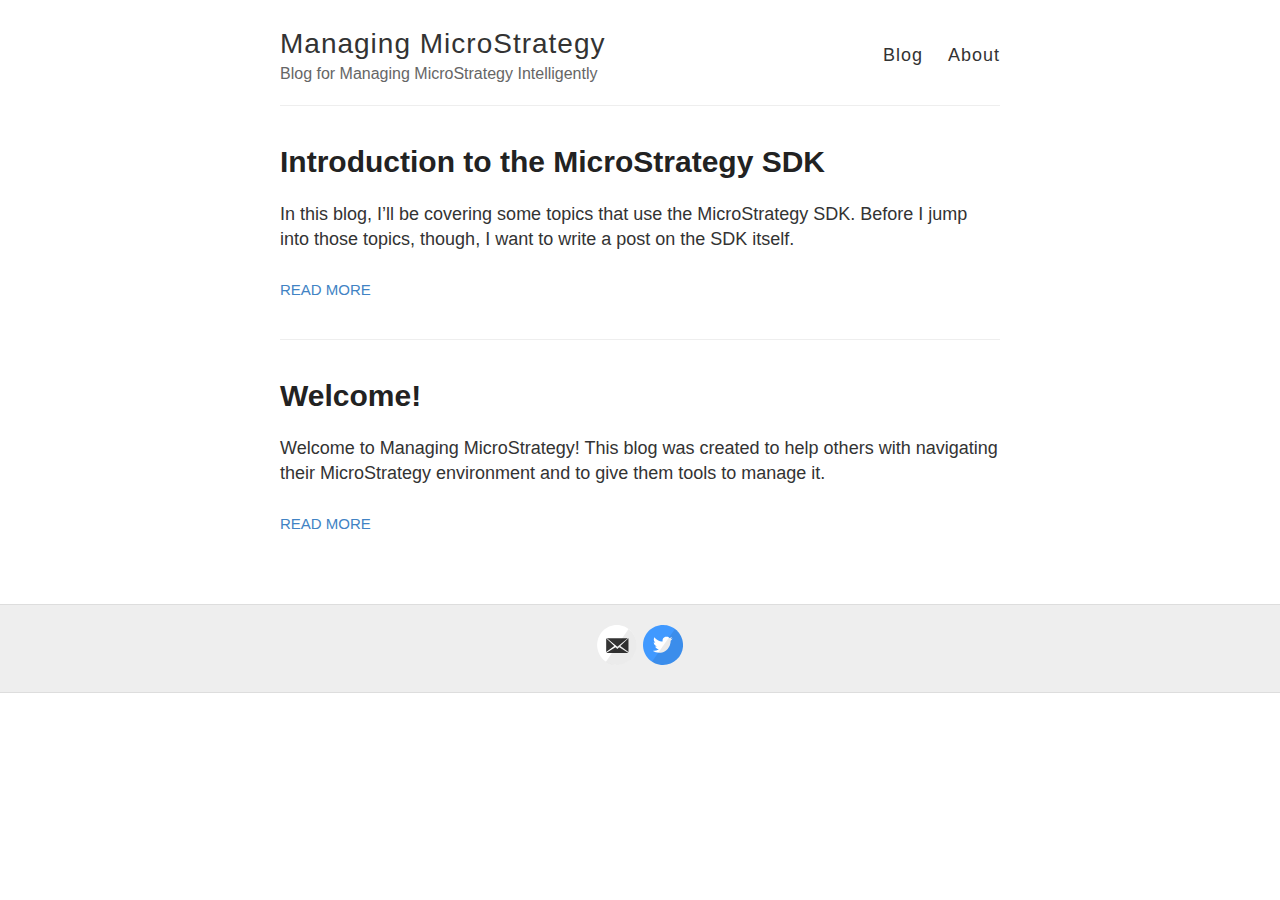
==== index.html @ 946e6728 "Deploy from Forestry.io" ====
<!DOCTYPE html>
<html>
  <head>
    <title>Managing MicroStrategy – Blog for Managing MicroStrategy Intelligently</title>

        <meta charset="utf-8" />
    <meta content='text/html; charset=utf-8' http-equiv='Content-Type'>
    <meta http-equiv='X-UA-Compatible' content='IE=edge'>
    <meta name='viewport' content='width=device-width, initial-scale=1.0, maximum-scale=1.0'>

    
    <meta name="description" content="Blog for Managing MicroStrategy Intelligently">
    <meta property="og:description" content="Blog for Managing MicroStrategy Intelligently" />
    
    <meta name="author" content="Managing MicroStrategy" />

    

    <!--[if lt IE 9]>
      <script src="http://html5shiv.googlecode.com/svn/trunk/html5.js"></script>
    <![endif]-->

    <link rel="stylesheet" type="text/css" href="/style.css" />
    <link rel="alternate" type="application/rss+xml" title="Managing MicroStrategy - Blog for Managing MicroStrategy Intelligently" href="/feed.xml" />

    <!-- Created with Jekyll Now - http://github.com/barryclark/jekyll-now -->
  </head>

  <body>
    <div class="wrapper-masthead">
      <div class="container">
        <header class="masthead clearfix">
          <!-- <a href="/" class="site-avatar"><img src="" /></a> -->

          <div class="site-info">
            <h1 class="site-name"><a href="/">Managing MicroStrategy</a></h1>
            <p class="site-description">Blog for Managing MicroStrategy Intelligently</p>
          </div>

          <nav>
            <a href="/">Blog</a>
            <a href="/about">About</a>
          </nav>
        </header>
      </div>
    </div>

    <div id="main" role="main" class="container">
      <div class="posts">
  
    <article class="post">

      <h1><a href="/introduction-to-the-microstrategy-sdk/">Introduction to the MicroStrategy SDK</a></h1>

      <div class="entry">
        <p>In this blog, I’ll be covering some topics that use the MicroStrategy SDK. Before I jump into those topics, though, I want to write a post on the SDK itself.</p>


      </div>

      <a href="/introduction-to-the-microstrategy-sdk/" class="read-more">Read More</a>
    </article>
  
    <article class="post">

      <h1><a href="/Welcome/">Welcome!</a></h1>

      <div class="entry">
        <p>Welcome to Managing MicroStrategy! This blog was created to help others with navigating their MicroStrategy environment and to give them tools to manage it.</p>


      </div>

      <a href="/Welcome/" class="read-more">Read More</a>
    </article>
  
</div>
    </div>

    <div class="wrapper-footer">
      <div class="container">
        <footer class="footer">
          
<a href="mailto:hello@managingmicrostrategy.com"><i class="svg-icon email"></i></a>







<a href="https://www.twitter.com/ManagingMstr"><i class="svg-icon twitter"></i></a>



        </footer>
      </div>
    </div>

    
	<!-- Google Analytics -->
	<script>
		(function(i,s,o,g,r,a,m){i['GoogleAnalyticsObject']=r;i[r]=i[r]||function(){
		(i[r].q=i[r].q||[]).push(arguments)},i[r].l=1*new Date();a=s.createElement(o),
		m=s.getElementsByTagName(o)[0];a.async=1;a.src=g;m.parentNode.insertBefore(a,m)
		})(window,document,'script','//www.google-analytics.com/analytics.js','ga');

		ga('create', 'UA-101176964-1', 'auto');
		ga('send', 'pageview', {
		  'page': '/',
		  'title': ''
		});
	</script>
	<!-- End Google Analytics -->


  </body>
</html>
---- style.css ----
/***************/
/* MEYER RESET */
/***************/
html, body, div, span, applet, object, iframe,
h1, h2, h3, h4, h5, h6, p, blockquote, pre,
a, abbr, acronym, address, big, cite, code,
del, dfn, em, img, ins, kbd, q, s, samp,
small, strike, strong, sub, sup, tt, var,
b, u, i, center,
dl, dt, dd, ol, ul, li,
fieldset, form, label, legend,
table, caption, tbody, tfoot, thead, tr, th, td,
article, aside, canvas, details, embed,
figure, figcaption, footer, header, hgroup,
menu, nav, output, ruby, section, summary,
time, mark, audio, video {
  margin: 0;
  padding: 0;
  border: 0;
  font-size: 100%;
  font: inherit;
  vertical-align: baseline;
}

article, aside, details, figcaption, figure,
footer, header, hgroup, menu, nav, section {
  display: block;
}

body {
  line-height: 1;
}

ol, ul {
  list-style: none;
}

blockquote, q {
  quotes: none;
}

blockquote:before, blockquote:after,
q:before, q:after {
  content: '';
  content: none;
}

table {
  border-collapse: collapse;
  border-spacing: 0;
}

*, *:before, *:after {
  -moz-box-sizing: border-box;
  -webkit-box-sizing: border-box;
  box-sizing: border-box;
}

/**************/
/* BASE RULES */
/**************/
html {
  font-size: 100%;
}

body {
  background: #fff;
  font: 18px/1.4 Helvetica, Arial, sans-serif;
  color: #333;
}

.container {
  margin: 0 auto;
  max-width: 740px;
  padding: 0 10px;
  width: 100%;
}

h1, h2, h3, h4, h5, h6 {
  font-family: "Helvetica Neue", Helvetica, Arial, sans-serif;
  color: #222;
  font-weight: bold;
  line-height: 1.7;
  margin-top: 1em;
  padding: 0;
}
@media screen and (max-width: 640px) {
  h1, h2, h3, h4, h5, h6 {
    line-height: 1.4;
  }
}

h1 {
  font-size: 30px;
}
h1 a {
  color: inherit;
}

h2 {
  font-size: 24px;
}

h3 {
  font-size: 20px;
}

h4 {
  font-size: 18px;
  color: #666;
}

p {
  margin: 15px 0;
}

a {
  color: #4183C4;
  text-decoration: none;
  cursor: pointer;
}
a:hover, a:active {
  color: #4183C4;
}

ul, ol {
  margin: 15px 0;
  padding-left: 30px;
}

ul {
  list-style-type: disc;
}

ol {
  list-style-type: decimal;
}

ol ul, ul ol, ul ul, ol ol {
  margin: 0;
}

ul ul, ol ul {
  list-style-type: circle;
}

em, i {
  font-style: italic;
}

strong, b {
  font-weight: bold;
}

img {
  max-width: 100%;
}

.gmnoprint img {
  max-width: none;
}

.subheader {
  font-style: italic;
  color: #666;
  margin-bottom: 30px;
}

::-moz-selection {
  color: #000;
  background: #eee;
}

::selection {
  color: #000;
  background: #eee;
}

.clearfix:before,
.clearfix:after {
  content: " ";
  display: table;
}

.clearfix:after {
  clear: both;
}

/*********************/
/* LAYOUT / SECTIONS */
/*********************/
.wrapper-masthead {
  margin-bottom: 30px;
}

.masthead {
  padding: 20px 0;
  border-bottom: 1px solid #eee;
}
@media screen and (max-width: 640px) {
  .masthead {
    text-align: center;
  }
}

.site-avatar {
  float: left;
  width: 70px;
  height: 70px;
  margin-right: 15px;
}
@media screen and (max-width: 640px) {
  .site-avatar {
    float: none;
    display: block;
    margin: 0 auto;
  }
}
.site-avatar img {
  border-radius: 5px;
}

.site-info {
  float: left;
}
@media screen and (max-width: 640px) {
  .site-info {
    float: none;
    display: block;
    margin: 0 auto;
  }
}

.site-name {
  margin: 0;
  color: #333;
  cursor: pointer;
  font-family: "Helvetica Neue", Helvetica, Arial, sans-serif;
  font-weight: 300;
  font-size: 28px;
  letter-spacing: 1px;
}

.site-description {
  margin: -5px 0 0 0;
  color: #666;
  font-size: 16px;
}
@media screen and (max-width: 640px) {
  .site-description {
    margin: 3px 0;
  }
}

nav {
  float: right;
  margin-top: 23px;
  font-family: "Helvetica Neue", Helvetica, Arial, sans-serif;
  font-size: 18px;
}
@media screen and (max-width: 640px) {
  nav {
    float: none;
    margin-top: 9px;
    display: block;
    font-size: 16px;
  }
}
nav a {
  margin-left: 20px;
  color: #333;
  text-align: right;
  font-weight: 300;
  letter-spacing: 1px;
}
@media screen and (max-width: 640px) {
  nav a {
    margin: 0 10px;
    color: #4183C4;
  }
}

.posts > .post {
  padding-bottom: 2em;
  border-bottom: 1px solid #eee;
}

.posts > .post:last-child {
  padding-bottom: 1em;
  border-bottom: none;
}

.post blockquote {
  margin: 1.8em .8em;
  border-left: 2px solid #666;
  padding: 0.1em 1em;
  color: #666;
  font-size: 22px;
  font-style: italic;
}
.post .comments {
  margin-top: 10px;
}
.post .read-more {
  text-transform: uppercase;
  font-size: 15px;
}

.entry {
  padding-bottom: 10px;
}

.wrapper-footer {
  margin-top: 50px;
  border-top: 1px solid #ddd;
  border-bottom: 1px solid #ddd;
  background-color: #eee;
}

footer {
  padding: 20px 0;
  text-align: center;
}

.highlight {
  background-color: #efefef;
  padding: 7px 7px 7px 10px;
  border: 1px solid #ddd;
  -moz-box-shadow: 3px 3px rgba(0, 0, 0, 0.1);
  -webkit-box-shadow: 3px 3px rgba(0, 0, 0, 0.1);
  box-shadow: 3px 3px rgba(0, 0, 0, 0.1);
  margin: 20px 0 20px 0;
  overflow: scroll;
}

code {
  font-family: 'Bitstream Vera Sans Mono','Courier', monospace;
}

.highlight .c {
  color: #586E75;
}

/* Comment */
.highlight .err {
  color: #93A1A1;
}

/* Error */
.highlight .g {
  color: #93A1A1;
}

/* Generic */
.highlight .k {
  color: #859900;
}

/* Keyword */
.highlight .l {
  color: #93A1A1;
}

/* Literal */
.highlight .n {
  color: #93A1A1;
}

/* Name */
.highlight .o {
  color: #859900;
}

/* Operator */
.highlight .x {
  color: #CB4B16;
}

/* Other */
.highlight .p {
  color: #93A1A1;
}

/* Punctuation */
.highlight .cm {
  color: #586E75;
}

/* Comment.Multiline */
.highlight .cp {
  color: #859900;
}

/* Comment.Preproc */
.highlight .c1 {
  color: #586E75;
}

/* Comment.Single */
.highlight .cs {
  color: #859900;
}

/* Comment.Special */
.highlight .gd {
  color: #2AA198;
}

/* Generic.Deleted */
.highlight .ge {
  color: #93A1A1;
  font-style: italic;
}

/* Generic.Emph */
.highlight .gr {
  color: #DC322F;
}

/* Generic.Error */
.highlight .gh {
  color: #CB4B16;
}

/* Generic.Heading */
.highlight .gi {
  color: #859900;
}

/* Generic.Inserted */
.highlight .go {
  color: #93A1A1;
}

/* Generic.Output */
.highlight .gp {
  color: #93A1A1;
}

/* Generic.Prompt */
.highlight .gs {
  color: #93A1A1;
  font-weight: bold;
}

/* Generic.Strong */
.highlight .gu {
  color: #CB4B16;
}

/* Generic.Subheading */
.highlight .gt {
  color: #93A1A1;
}

/* Generic.Traceback */
.highlight .kc {
  color: #CB4B16;
}

/* Keyword.Constant */
.highlight .kd {
  color: #268BD2;
}

/* Keyword.Declaration */
.highlight .kn {
  color: #859900;
}

/* Keyword.Namespace */
.highlight .kp {
  color: #859900;
}

/* Keyword.Pseudo */
.highlight .kr {
  color: #268BD2;
}

/* Keyword.Reserved */
.highlight .kt {
  color: #DC322F;
}

/* Keyword.Type */
.highlight .ld {
  color: #93A1A1;
}

/* Literal.Date */
.highlight .m {
  color: #2AA198;
}

/* Literal.Number */
.highlight .s {
  color: #2AA198;
}

/* Literal.String */
.highlight .na {
  color: #93A1A1;
}

/* Name.Attribute */
.highlight .nb {
  color: #B58900;
}

/* Name.Builtin */
.highlight .nc {
  color: #268BD2;
}

/* Name.Class */
.highlight .no {
  color: #CB4B16;
}

/* Name.Constant */
.highlight .nd {
  color: #268BD2;
}

/* Name.Decorator */
.highlight .ni {
  color: #CB4B16;
}

/* Name.Entity */
.highlight .ne {
  color: #CB4B16;
}

/* Name.Exception */
.highlight .nf {
  color: #268BD2;
}

/* Name.Function */
.highlight .nl {
  color: #93A1A1;
}

/* Name.Label */
.highlight .nn {
  color: #93A1A1;
}

/* Name.Namespace */
.highlight .nx {
  color: #555;
}

/* Name.Other */
.highlight .py {
  color: #93A1A1;
}

/* Name.Property */
.highlight .nt {
  color: #268BD2;
}

/* Name.Tag */
.highlight .nv {
  color: #268BD2;
}

/* Name.Variable */
.highlight .ow {
  color: #859900;
}

/* Operator.Word */
.highlight .w {
  color: #93A1A1;
}

/* Text.Whitespace */
.highlight .mf {
  color: #2AA198;
}

/* Literal.Number.Float */
.highlight .mh {
  color: #2AA198;
}

/* Literal.Number.Hex */
.highlight .mi {
  color: #2AA198;
}

/* Literal.Number.Integer */
.highlight .mo {
  color: #2AA198;
}

/* Literal.Number.Oct */
.highlight .sb {
  color: #586E75;
}

/* Literal.String.Backtick */
.highlight .sc {
  color: #2AA198;
}

/* Literal.String.Char */
.highlight .sd {
  color: #93A1A1;
}

/* Literal.String.Doc */
.highlight .s2 {
  color: #2AA198;
}

/* Literal.String.Double */
.highlight .se {
  color: #CB4B16;
}

/* Literal.String.Escape */
.highlight .sh {
  color: #93A1A1;
}

/* Literal.String.Heredoc */
.highlight .si {
  color: #2AA198;
}

/* Literal.String.Interpol */
.highlight .sx {
  color: #2AA198;
}

/* Literal.String.Other */
.highlight .sr {
  color: #DC322F;
}

/* Literal.String.Regex */
.highlight .s1 {
  color: #2AA198;
}

/* Literal.String.Single */
.highlight .ss {
  color: #2AA198;
}

/* Literal.String.Symbol */
.highlight .bp {
  color: #268BD2;
}

/* Name.Builtin.Pseudo */
.highlight .vc {
  color: #268BD2;
}

/* Name.Variable.Class */
.highlight .vg {
  color: #268BD2;
}

/* Name.Variable.Global */
.highlight .vi {
  color: #268BD2;
}

/* Name.Variable.Instance */
.highlight .il {
  color: #2AA198;
}

/* Literal.Number.Integer.Long */
.svg-icon {
  width: 40px;
  height: 40px;
  display: inline-block;
}
.svg-icon.dribbble {
  background-image: url([data-uri]);
}
.svg-icon.email {
  background-image: url([data-uri]);
}
.svg-icon.facebook {
  background-image: url([data-uri]);
}
.svg-icon.flickr {
  background-image: url([data-uri]);
}
.svg-icon.github {
  background-image: url([data-uri]);
}
.svg-icon.instagram {
  background-image: url([data-uri]);
}
.svg-icon.linkedin {
  background-image: url([data-uri]);
}
.svg-icon.pinterest {
  background-image: url([data-uri]);
}
.svg-icon.rss {
  background-image: url([data-uri]);
}
.svg-icon.stackoverflow {
  background-image: url([data-uri]);
}
.svg-icon.twitter {
  background-image: url([data-uri]);
}
.svg-icon.youtube {
  background-image: url([data-uri]);
}
.svg-icon.googleplus {
  background-image: url([data-uri]);
}
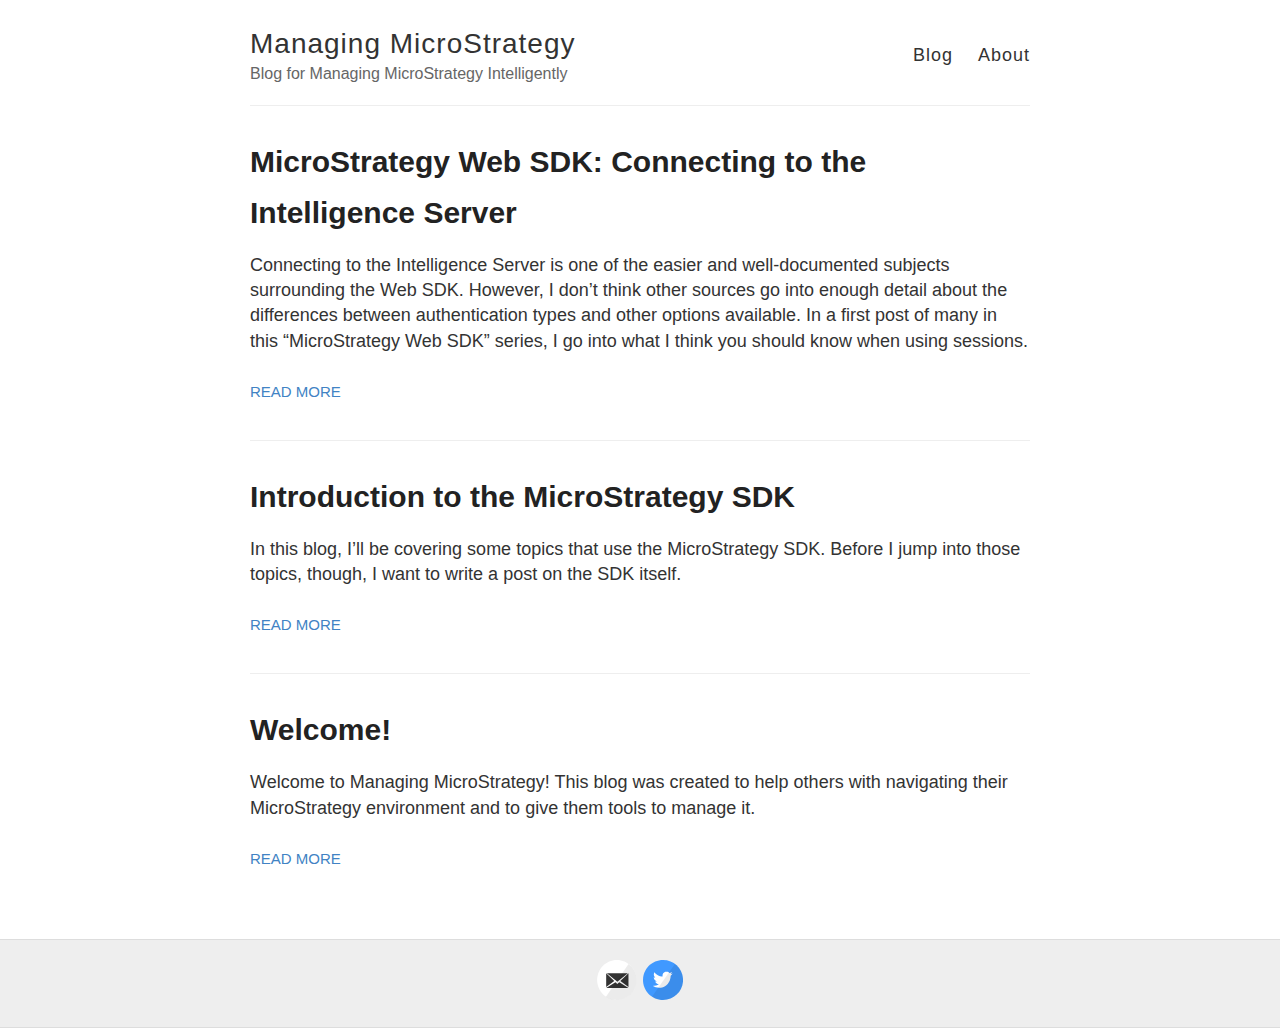
==== commit 6457a41c: "Deploy from Forestry.io" ====
--- a/index.html
+++ b/index.html
@@ -47,6 +47,19 @@
 
     <div id="main" role="main" class="container">
       <div class="posts">
+  
+    <article class="post">
+
+      <h1><a href="/connecting-to-the-microstrategy-intelligence-server-with-the-web-sdk/">MicroStrategy Web SDK: Connecting to the Intelligence Server</a></h1>
+
+      <div class="entry">
+        <p>Connecting to the Intelligence Server is one of the easier and well-documented subjects surrounding the Web SDK. However, I don’t think other sources go into enough detail about the differences between authentication types and other options available. In a first post of many in this “MicroStrategy Web SDK” series, I go into what I think you should know when using sessions.</p>
+
+
+      </div>
+
+      <a href="/connecting-to-the-microstrategy-intelligence-server-with-the-web-sdk/" class="read-more">Read More</a>
+    </article>
   
     <article class="post">
 
--- a/style.css
+++ b/style.css
@@ -71,7 +71,7 @@
 
 .container {
   margin: 0 auto;
-  max-width: 740px;
+  max-width: 800px;
   padding: 0 10px;
   width: 100%;
 }
@@ -337,345 +337,332 @@
   font-family: 'Bitstream Vera Sans Mono','Courier', monospace;
 }
 
+.highlight .hll {
+  background-color: #ffffcc;
+}
+
 .highlight .c {
-  color: #586E75;
+  color: #999988;
+  font-style: italic;
 }
 
 /* Comment */
 .highlight .err {
-  color: #93A1A1;
+  color: #a61717;
+  background-color: #e3d2d2;
 }
 
 /* Error */
-.highlight .g {
-  color: #93A1A1;
-}
-
-/* Generic */
 .highlight .k {
-  color: #859900;
+  color: #000000;
+  font-weight: bold;
 }
 
 /* Keyword */
-.highlight .l {
-  color: #93A1A1;
-}
-
-/* Literal */
-.highlight .n {
-  color: #93A1A1;
-}
-
-/* Name */
 .highlight .o {
-  color: #859900;
+  color: #000000;
+  font-weight: bold;
 }
 
 /* Operator */
-.highlight .x {
-  color: #CB4B16;
-}
-
-/* Other */
-.highlight .p {
-  color: #93A1A1;
-}
-
-/* Punctuation */
 .highlight .cm {
-  color: #586E75;
+  color: #999988;
+  font-style: italic;
 }
 
 /* Comment.Multiline */
 .highlight .cp {
-  color: #859900;
+  color: #999999;
+  font-weight: bold;
+  font-style: italic;
 }
 
 /* Comment.Preproc */
 .highlight .c1 {
-  color: #586E75;
+  color: #999988;
+  font-style: italic;
 }
 
 /* Comment.Single */
 .highlight .cs {
-  color: #859900;
+  color: #999999;
+  font-weight: bold;
+  font-style: italic;
 }
 
 /* Comment.Special */
 .highlight .gd {
-  color: #2AA198;
+  color: #000000;
+  background-color: #ffdddd;
 }
 
 /* Generic.Deleted */
 .highlight .ge {
-  color: #93A1A1;
+  color: #000000;
   font-style: italic;
 }
 
 /* Generic.Emph */
 .highlight .gr {
-  color: #DC322F;
+  color: #aa0000;
 }
 
 /* Generic.Error */
 .highlight .gh {
-  color: #CB4B16;
+  color: #999999;
 }
 
 /* Generic.Heading */
 .highlight .gi {
-  color: #859900;
+  color: #000000;
+  background-color: #ddffdd;
 }
 
 /* Generic.Inserted */
 .highlight .go {
-  color: #93A1A1;
+  color: #888888;
 }
 
 /* Generic.Output */
 .highlight .gp {
-  color: #93A1A1;
+  color: #555555;
 }
 
 /* Generic.Prompt */
 .highlight .gs {
-  color: #93A1A1;
   font-weight: bold;
 }
 
 /* Generic.Strong */
 .highlight .gu {
-  color: #CB4B16;
+  color: #aaaaaa;
 }
 
 /* Generic.Subheading */
 .highlight .gt {
-  color: #93A1A1;
+  color: #aa0000;
 }
 
 /* Generic.Traceback */
 .highlight .kc {
-  color: #CB4B16;
+  color: #000000;
+  font-weight: bold;
 }
 
 /* Keyword.Constant */
 .highlight .kd {
-  color: #268BD2;
+  color: #000000;
+  font-weight: bold;
 }
 
 /* Keyword.Declaration */
 .highlight .kn {
-  color: #859900;
+  color: #000000;
+  font-weight: bold;
 }
 
 /* Keyword.Namespace */
 .highlight .kp {
-  color: #859900;
+  color: #000000;
+  font-weight: bold;
 }
 
 /* Keyword.Pseudo */
 .highlight .kr {
-  color: #268BD2;
+  color: #000000;
+  font-weight: bold;
 }
 
 /* Keyword.Reserved */
 .highlight .kt {
-  color: #DC322F;
+  color: #445588;
+  font-weight: bold;
 }
 
 /* Keyword.Type */
-.highlight .ld {
-  color: #93A1A1;
-}
-
-/* Literal.Date */
 .highlight .m {
-  color: #2AA198;
+  color: #009999;
 }
 
 /* Literal.Number */
 .highlight .s {
-  color: #2AA198;
+  color: #d01040;
 }
 
 /* Literal.String */
 .highlight .na {
-  color: #93A1A1;
+  color: #008080;
 }
 
 /* Name.Attribute */
 .highlight .nb {
-  color: #B58900;
+  color: #0086B3;
 }
 
 /* Name.Builtin */
 .highlight .nc {
-  color: #268BD2;
+  color: #445588;
+  font-weight: bold;
 }
 
 /* Name.Class */
 .highlight .no {
-  color: #CB4B16;
+  color: #008080;
 }
 
 /* Name.Constant */
 .highlight .nd {
-  color: #268BD2;
+  color: #3c5d5d;
+  font-weight: bold;
 }
 
 /* Name.Decorator */
 .highlight .ni {
-  color: #CB4B16;
+  color: #800080;
 }
 
 /* Name.Entity */
 .highlight .ne {
-  color: #CB4B16;
+  color: #990000;
+  font-weight: bold;
 }
 
 /* Name.Exception */
 .highlight .nf {
-  color: #268BD2;
+  color: #990000;
+  font-weight: bold;
 }
 
 /* Name.Function */
 .highlight .nl {
-  color: #93A1A1;
+  color: #990000;
+  font-weight: bold;
 }
 
 /* Name.Label */
 .highlight .nn {
-  color: #93A1A1;
+  color: #555555;
 }
 
 /* Name.Namespace */
-.highlight .nx {
-  color: #555;
-}
-
-/* Name.Other */
-.highlight .py {
-  color: #93A1A1;
-}
-
-/* Name.Property */
 .highlight .nt {
-  color: #268BD2;
+  color: #000080;
 }
 
 /* Name.Tag */
 .highlight .nv {
-  color: #268BD2;
+  color: #008080;
 }
 
 /* Name.Variable */
 .highlight .ow {
-  color: #859900;
+  color: #000000;
+  font-weight: bold;
 }
 
 /* Operator.Word */
 .highlight .w {
-  color: #93A1A1;
+  color: #bbbbbb;
 }
 
 /* Text.Whitespace */
 .highlight .mf {
-  color: #2AA198;
+  color: #009999;
 }
 
 /* Literal.Number.Float */
 .highlight .mh {
-  color: #2AA198;
+  color: #009999;
 }
 
 /* Literal.Number.Hex */
 .highlight .mi {
-  color: #2AA198;
+  color: #009999;
 }
 
 /* Literal.Number.Integer */
 .highlight .mo {
-  color: #2AA198;
+  color: #009999;
 }
 
 /* Literal.Number.Oct */
 .highlight .sb {
-  color: #586E75;
+  color: #d01040;
 }
 
 /* Literal.String.Backtick */
 .highlight .sc {
-  color: #2AA198;
+  color: #d01040;
 }
 
 /* Literal.String.Char */
 .highlight .sd {
-  color: #93A1A1;
+  color: #d01040;
 }
 
 /* Literal.String.Doc */
 .highlight .s2 {
-  color: #2AA198;
+  color: #d01040;
 }
 
 /* Literal.String.Double */
 .highlight .se {
-  color: #CB4B16;
+  color: #d01040;
 }
 
 /* Literal.String.Escape */
 .highlight .sh {
-  color: #93A1A1;
+  color: #d01040;
 }
 
 /* Literal.String.Heredoc */
 .highlight .si {
-  color: #2AA198;
+  color: #d01040;
 }
 
 /* Literal.String.Interpol */
 .highlight .sx {
-  color: #2AA198;
+  color: #d01040;
 }
 
 /* Literal.String.Other */
 .highlight .sr {
-  color: #DC322F;
+  color: #009926;
 }
 
 /* Literal.String.Regex */
 .highlight .s1 {
-  color: #2AA198;
+  color: #d01040;
 }
 
 /* Literal.String.Single */
 .highlight .ss {
-  color: #2AA198;
+  color: #990073;
 }
 
 /* Literal.String.Symbol */
 .highlight .bp {
-  color: #268BD2;
+  color: #999999;
 }
 
 /* Name.Builtin.Pseudo */
 .highlight .vc {
-  color: #268BD2;
+  color: #008080;
 }
 
 /* Name.Variable.Class */
 .highlight .vg {
-  color: #268BD2;
+  color: #008080;
 }
 
 /* Name.Variable.Global */
 .highlight .vi {
-  color: #268BD2;
+  color: #008080;
 }
 
 /* Name.Variable.Instance */
 .highlight .il {
-  color: #2AA198;
+  color: #009999;
 }
 
 /* Literal.Number.Integer.Long */
